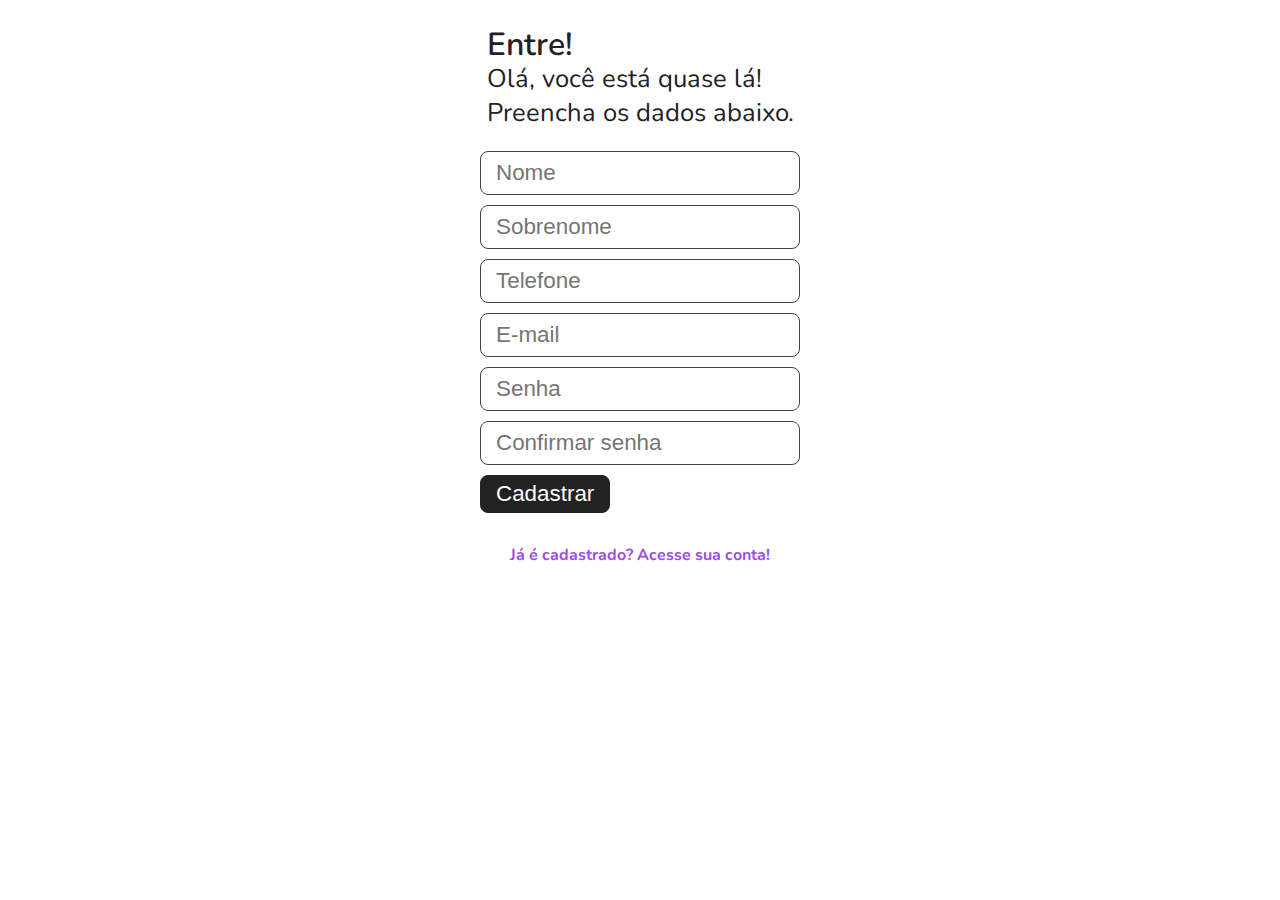
==== cadastrar.html @ dc8e3920 "Estrutura inicial do projeto." ====
<!DOCTYPE html>
<html lang="pt-br">
    <head>
        <meta charset="UTF-8"/>
        <meta name="viewport" content="width=device-width, user-scalable=5"/>
        <meta name="robots" content="index,follow">
        <meta name="keywords" content="esportes, esportes em grupo, lazer, saúde, recreação">
        <meta name="description" content="Esportes em grupo para todas as idades. Cadastre-se!">
        <link rel="shortcut icon" href="assets/images/code-solid.svg" type="image/x-icon" />
        <title>Cadastrar | Conecte-se ao Movimento Clube</title>
        <link rel="stylesheet" type="text/css" href="assets/styles/stylesheet.css">
        <link rel="stylesheet" href="https://use.fontawesome.com/releases/v5.15.1/css/all.css" integrity="sha384-vp86vTRFVJgpjF9jiIGPEEqYqlDwgyBgEF109VFjmqGmIY/Y4HV4d3Gp2irVfcrp" crossorigin="anonymous">
    </head>
    <body>
        <section >
            <div class="container">
                <h1>Entre!<br/> <span style="font-size: 1.6rem; font-weight: 400;">Olá, você está quase lá!<br/>Preencha os dados abaixo.</span></h1>
            </div>
            <div class="form-container">
                <form>
                    <input type="text" id="fname" name="fname" placeholder="Nome"><br>
                    <input type="text" id="fname" name="fname" placeholder="Sobrenome"><br>
                    <input type="text" id="fname" name="fname" placeholder="Telefone"><br>
                    <input type="text" id="fname" name="fname" placeholder="E-mail"><br>
                    <input type="text" id="fname" name="fname" placeholder="Senha"><br>
                    <input type="text" id="fname" name="fname" placeholder="Confirmar senha"><br>
                    <input class="btn-submit" type="submit" value="Cadastrar">
                </form>
                <a style="margin-top: 30px;" href="entrar.html"><strong>Já é cadastrado? Acesse sua conta!</strong></a>
            </div>
        </section>
    </body>
</html>
---- assets/styles/stylesheet.css ----
@import url('https://fonts.googleapis.com/css2?family=Nunito:wght@200;300;400;500;600&display=swap');

/* Variables */
:root {
    --primary: #222;
    --secondary: #333;
    --tertiary: #9d4edd;
    --quaternary: #474747;
}

body {
    font-family: 'Nunito', sans-serif;
}

h1 {
    font-size: 2rem;
    line-height: 2rem;
    font-weight: 600;
}

h2 {
    font-size: 1.8rem;
    line-height: 1.8rem;
    font-weight: 500;
}

h1, h2 {
    color: var(--primary);
}

p {
    color: var(--secondary);
}

a {
    text-decoration: none;
    color: var(--tertiary);
    line-height: 1.6rem;
}

.container {
    display: flex;
    flex-direction: column;
    align-items: center;
}

.btn-container {
    display: flex;
    justify-content: center;
    gap: 2px;
}

.btn-entrar,
.btn-submit {
    padding: 5px 15px;
    color: #fff;
    font-size: 1.4rem;
    font-weight: 500;
    background-color: var(--primary);
    border: 1px solid var(--primary);
    border-radius: 8px;
    cursor: pointer;
}

.btn-cadastrar {
    padding: 5px 15px;
    color: #fff;
    font-size: 1.4rem;
    font-weight: 500;
    background-color: var(--tertiary);
    border: 1px solid var(--tertiary);
    border-radius: 8px;
    cursor: pointer;
}

.form-container {
    display: flex;
    flex-direction: column;
    align-items: center;
}

input#fname {
    color: var(--quaternary);
    font-size: 1.4rem;
    margin-bottom: 10px;
    padding: 8px 15px;
    border: 1px solid var(--quaternary);
    border-radius: 8px;
}

.input-checkbox {
    width: 180px;
    margin-bottom: 8px;
    padding: 8px 15px;
    border: 1px solid var(--primary);
    border-radius: 8px;
}
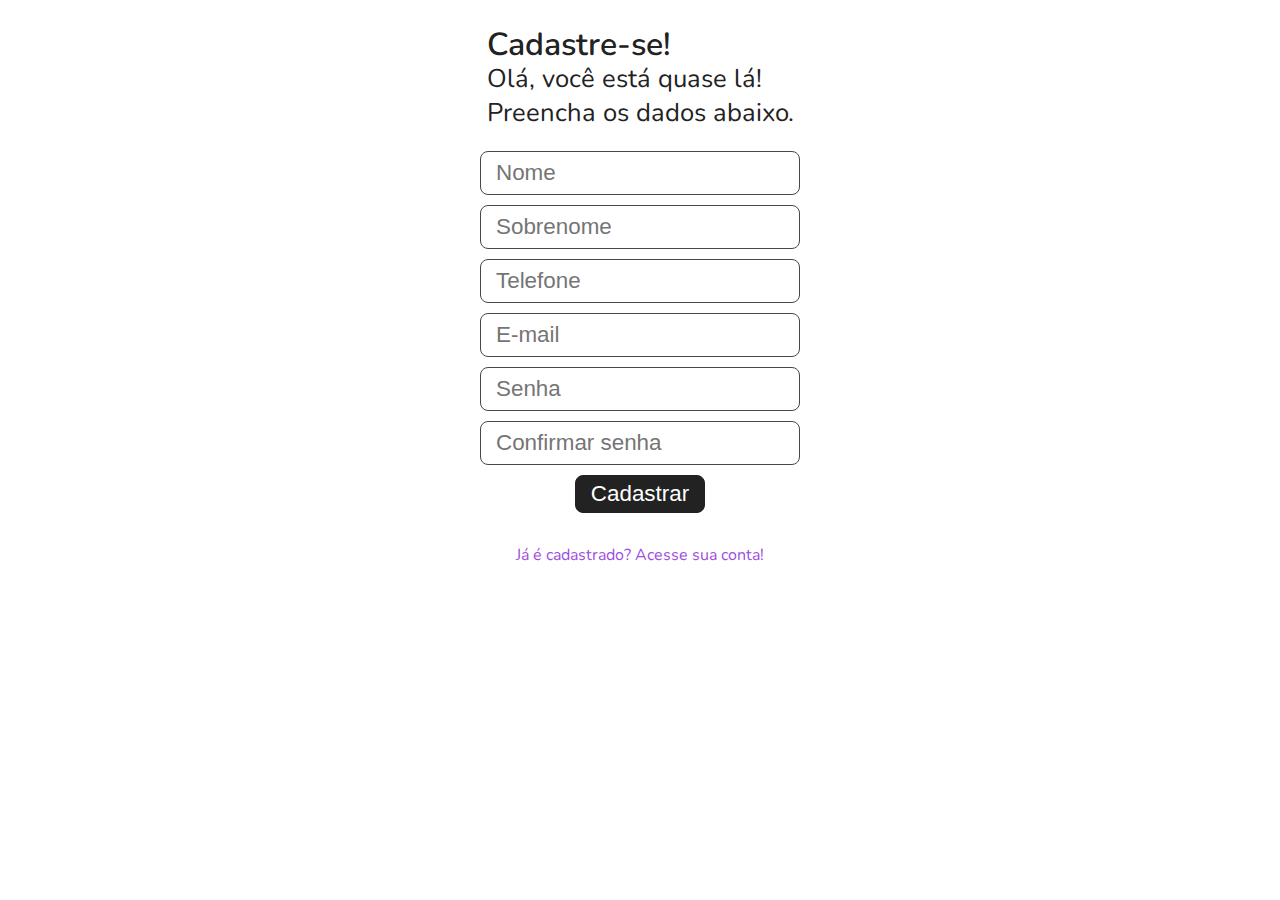
==== commit 25bfb2cf: "Correção de estilos." ====
--- a/cadastrar.html
+++ b/cadastrar.html
@@ -14,7 +14,7 @@
     <body>
         <section >
             <div class="container">
-                <h1>Entre!<br/> <span style="font-size: 1.6rem; font-weight: 400;">Olá, você está quase lá!<br/>Preencha os dados abaixo.</span></h1>
+                <h1>Cadastre-se!<br/> <span style="font-size: 1.6rem; font-weight: 400;">Olá, você está quase lá!<br/>Preencha os dados abaixo.</span></h1>
             </div>
             <div class="form-container">
                 <form>
@@ -24,9 +24,9 @@
                     <input type="text" id="fname" name="fname" placeholder="E-mail"><br>
                     <input type="text" id="fname" name="fname" placeholder="Senha"><br>
                     <input type="text" id="fname" name="fname" placeholder="Confirmar senha"><br>
-                    <input class="btn-submit" type="submit" value="Cadastrar">
                 </form>
-                <a style="margin-top: 30px;" href="entrar.html"><strong>Já é cadastrado? Acesse sua conta!</strong></a>
+                <button class="btn-entrar" onclick="location.href = 'pesquisar-clubes.html';">Cadastrar</button>
+                <a style="margin-top: 30px;" href="entrar.html">Já é cadastrado? Acesse sua conta!</a>
             </div>
         </section>
     </body>
